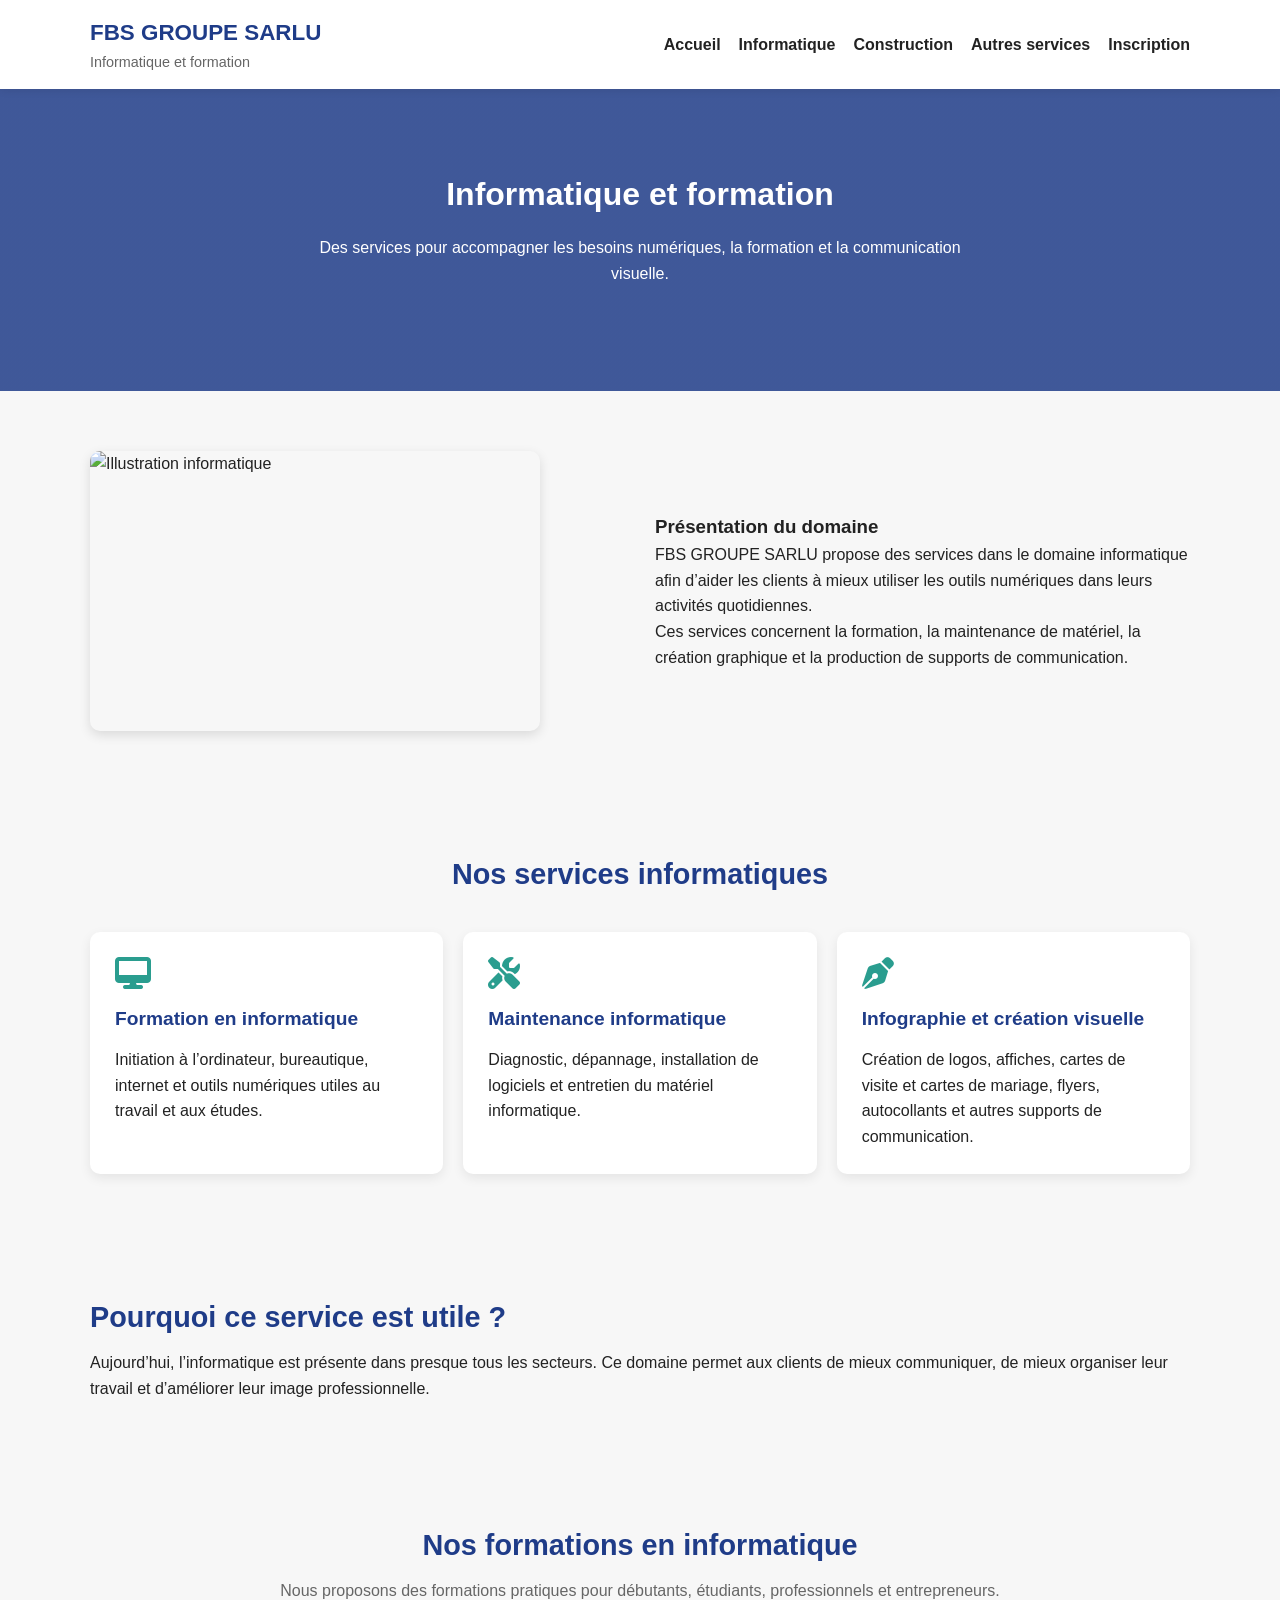
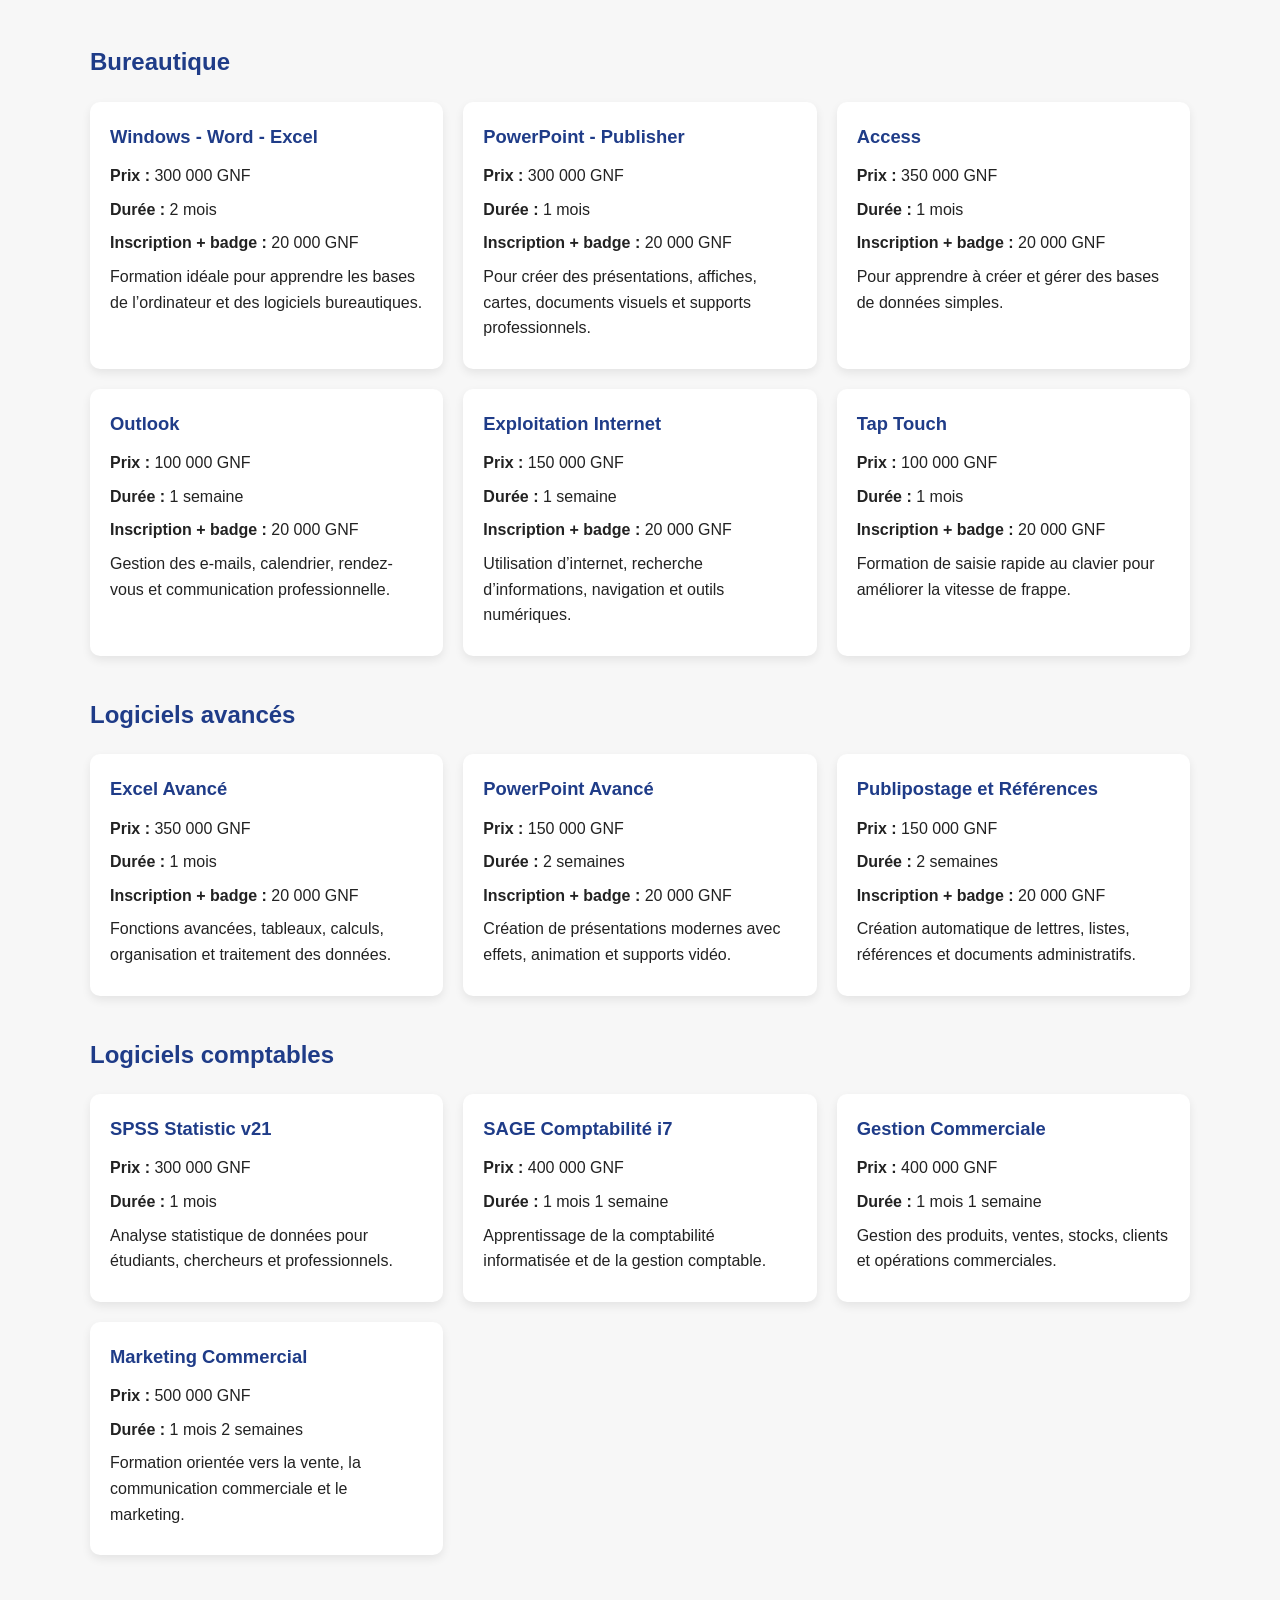
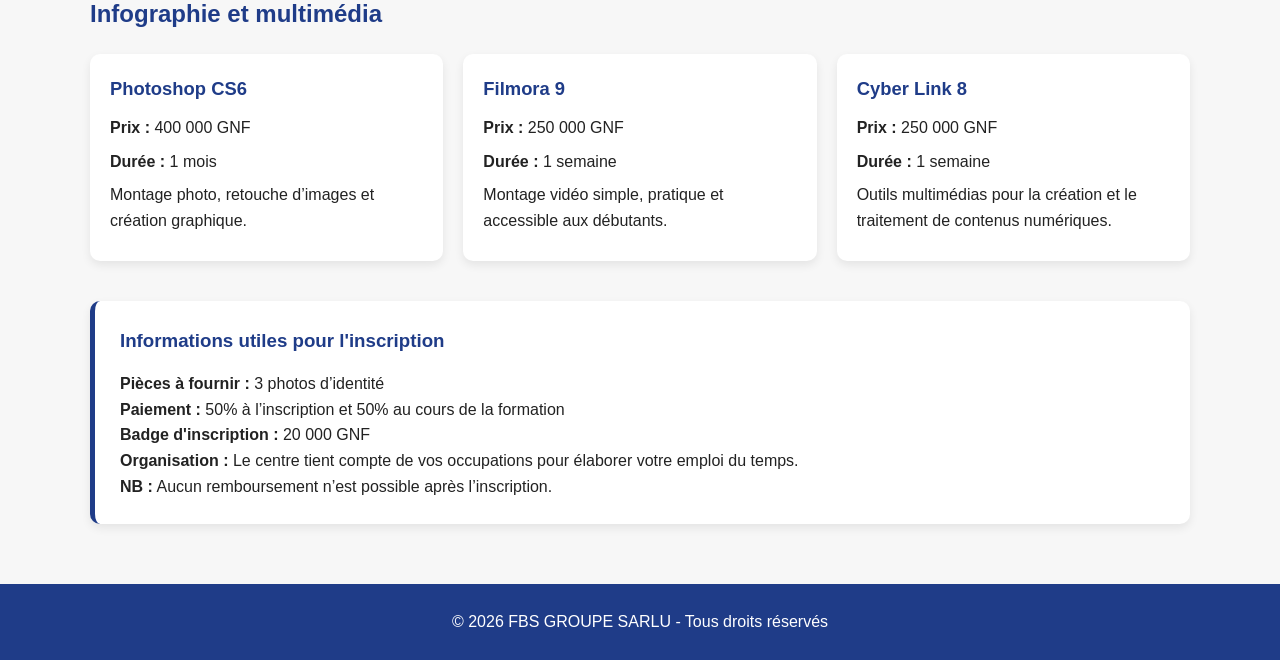
==== informatique.html @ cb2cd77f "Add files via upload" ====
<!DOCTYPE html>
<html lang="fr">
<head>
  <meta charset="UTF-8">
  <meta name="viewport" content="width=device-width, initial-scale=1.0">
  <title>FBS GROUPE SARLU - Informatique et formation</title>

<!-- Feuille de style principale -->

  <link rel="stylesheet" href="style.css">

  <!-- Bibliothèque d’icônes -->
  <link rel="stylesheet" href="https://cdnjs.cloudflare.com/ajax/libs/font-awesome/6.4.0/css/all.min.css">
</head>
<body>

  <!-- En-tête -->
  <header>
    <div class="conteneur contenu-entete">
      <div class="logo">
        <h1>FBS GROUPE SARLU</h1>
        <p>Informatique et formation</p>
      </div>

      <!-- Bouton du menu -->
      <button class="bouton-menu" id="boutonMenu" aria-label="Ouvrir le menu">
        <i class="fas fa-bars"></i>
      </button>

      <!-- Navigation -->
      <nav>
        <ul id="menu">
          <li><a href="index.html">Accueil</a></li>
          <li><a href="informatique.html">Informatique</a></li>
          <li><a href="construction.html">Construction</a></li>
          <li><a href="services.html">Autres services</a></li>
          <li><a href="inscription.html">Inscription</a></li>
        </ul>
      </nav>
    </div>
  </header>

  <!-- Bannière de page -->
  <section class="banniere-page informatique">
    <div class="conteneur">
      <h2>Informatique et formation</h2>
      <p>Des services pour accompagner les besoins numériques, la formation et la communication visuelle.</p>
    </div>
  </section>

  <!-- Présentation du domaine -->
  <section>
    <div class="conteneur">
      <div class="image-texte">
        <img src="IMAGES/FBS2.jpeg" alt="Illustration informatique" title="Informatique">
        <div>
          <h3>Présentation du domaine</h3>
          <p>
            FBS GROUPE SARLU propose des services dans le domaine informatique afin d’aider
            les clients à mieux utiliser les outils numériques dans leurs activités quotidiennes.
          </p>
          <p>
            Ces services concernent la formation, la maintenance de matériel, la création graphique
            et la production de supports de communication.
          </p>
        </div>
      </div>
    </div>
  </section>

  <!-- Liste des services -->
  <section>
    <div class="conteneur">
      <div class="titre-section">
        <h2>Nos services informatiques</h2>
      </div>

      <div class="grille-3">
        <div class="carte">
          <i class="fas fa-desktop"></i>
          <h3>Formation en informatique</h3>
          <p>Initiation à l’ordinateur, bureautique, internet et outils numériques utiles au travail et aux études.</p>
        </div>

        <div class="carte">
          <i class="fas fa-screwdriver-wrench"></i>
          <h3>Maintenance informatique</h3>
          <p>Diagnostic, dépannage, installation de logiciels et entretien du matériel informatique.</p>
        </div>

        <div class="carte">
          <i class="fas fa-pen-nib"></i>
          <h3>Infographie et création visuelle</h3>
          <p>Création de logos, affiches, cartes de visite et cartes de mariage, flyers, autocollants et autres supports de communication.</p>
        </div>
      </div>
    </div>
  </section>

  <!-- Utilité du service -->
  <section>
    <div class="conteneur">
      <h2 class="titre-simple">Pourquoi ce service est utile ?</h2>
      <p>
        Aujourd’hui, l’informatique est présente dans presque tous les secteurs. Ce domaine permet
        aux clients de mieux communiquer, de mieux organiser leur travail et d’améliorer leur image professionnelle.
      </p>
    </div>
  </section>

  <section class="formations-info">
  <div class="conteneur">
    <div class="titre-section">
      <h2>Nos formations en informatique</h2>
      <p>
        Nous proposons des formations pratiques pour débutants, étudiants,
        professionnels et entrepreneurs.
      </p>
    </div>

    <!-- Bureautique -->
    <h3 class="titre-categorie">Bureautique</h3>
    <div class="grille-formations">

      <div class="formation">
        <h4>Windows - Word - Excel</h4>
        <p><strong>Prix :</strong> 300 000 GNF</p>
        <p><strong>Durée :</strong> 2 mois</p>
        <p><strong>Inscription + badge :</strong> 20 000 GNF</p>
        <p>Formation idéale pour apprendre les bases de l’ordinateur et des logiciels bureautiques.</p>
      </div>

      <div class="formation">
        <h4>PowerPoint - Publisher</h4>
        <p><strong>Prix :</strong> 300 000 GNF</p>
        <p><strong>Durée :</strong> 1 mois</p>
        <p><strong>Inscription + badge :</strong> 20 000 GNF</p>
        <p>Pour créer des présentations, affiches, cartes, documents visuels et supports professionnels.</p>
      </div>

      <div class="formation">
        <h4>Access</h4>
        <p><strong>Prix :</strong> 350 000 GNF</p>
        <p><strong>Durée :</strong> 1 mois</p>
        <p><strong>Inscription + badge :</strong> 20 000 GNF</p>
        <p>Pour apprendre à créer et gérer des bases de données simples.</p>
      </div>

      <div class="formation">
        <h4>Outlook</h4>
        <p><strong>Prix :</strong> 100 000 GNF</p>
        <p><strong>Durée :</strong> 1 semaine</p>
        <p><strong>Inscription + badge :</strong> 20 000 GNF</p>
        <p>Gestion des e-mails, calendrier, rendez-vous et communication professionnelle.</p>
      </div>

      <div class="formation">
        <h4>Exploitation Internet</h4>
        <p><strong>Prix :</strong> 150 000 GNF</p>
        <p><strong>Durée :</strong> 1 semaine</p>
        <p><strong>Inscription + badge :</strong> 20 000 GNF</p>
        <p>Utilisation d’internet, recherche d’informations, navigation et outils numériques.</p>
      </div>

      <div class="formation">
        <h4>Tap Touch</h4>
        <p><strong>Prix :</strong> 100 000 GNF</p>
        <p><strong>Durée :</strong> 1 mois</p>
        <p><strong>Inscription + badge :</strong> 20 000 GNF</p>
        <p>Formation de saisie rapide au clavier pour améliorer la vitesse de frappe.</p>
      </div>

    </div>

    <!-- Logiciels avancés -->
    <h3 class="titre-categorie">Logiciels avancés</h3>
    <div class="grille-formations">

      <div class="formation">
        <h4>Excel Avancé</h4>
        <p><strong>Prix :</strong> 350 000 GNF</p>
        <p><strong>Durée :</strong> 1 mois</p>
        <p><strong>Inscription + badge :</strong> 20 000 GNF</p>
        <p>Fonctions avancées, tableaux, calculs, organisation et traitement des données.</p>
      </div>

      <div class="formation">
        <h4>PowerPoint Avancé</h4>
        <p><strong>Prix :</strong> 150 000 GNF</p>
        <p><strong>Durée :</strong> 2 semaines</p>
        <p><strong>Inscription + badge :</strong> 20 000 GNF</p>
        <p>Création de présentations modernes avec effets, animation et supports vidéo.</p>
      </div>

      <div class="formation">
        <h4>Publipostage et Références</h4>
        <p><strong>Prix :</strong> 150 000 GNF</p>
        <p><strong>Durée :</strong> 2 semaines</p>
        <p><strong>Inscription + badge :</strong> 20 000 GNF</p>
        <p>Création automatique de lettres, listes, références et documents administratifs.</p>
      </div>

    </div>

    <!-- Logiciels comptables -->
    <h3 class="titre-categorie">Logiciels comptables</h3>
    <div class="grille-formations">

      <div class="formation">
        <h4>SPSS Statistic v21</h4>
        <p><strong>Prix :</strong> 300 000 GNF</p>
        <p><strong>Durée :</strong> 1 mois</p>
        <p>Analyse statistique de données pour étudiants, chercheurs et professionnels.</p>
      </div>

      <div class="formation">
        <h4>SAGE Comptabilité i7</h4>
        <p><strong>Prix :</strong> 400 000 GNF</p>
        <p><strong>Durée :</strong> 1 mois 1 semaine</p>
        <p>Apprentissage de la comptabilité informatisée et de la gestion comptable.</p>
      </div>

      <div class="formation">
        <h4>Gestion Commerciale</h4>
        <p><strong>Prix :</strong> 400 000 GNF</p>
        <p><strong>Durée :</strong> 1 mois 1 semaine</p>
        <p>Gestion des produits, ventes, stocks, clients et opérations commerciales.</p>
      </div>

      <div class="formation">
        <h4>Marketing Commercial</h4>
        <p><strong>Prix :</strong> 500 000 GNF</p>
        <p><strong>Durée :</strong> 1 mois 2 semaines</p>
        <p>Formation orientée vers la vente, la communication commerciale et le marketing.</p>
      </div>

    </div>

    <!-- Infographie / multimédia -->
    <h3 class="titre-categorie">Infographie et multimédia</h3>
    <div class="grille-formations">

      <div class="formation">
        <h4>Photoshop CS6</h4>
        <p><strong>Prix :</strong> 400 000 GNF</p>
        <p><strong>Durée :</strong> 1 mois</p>
        <p>Montage photo, retouche d’images et création graphique.</p>
      </div>

      <div class="formation">
        <h4>Filmora 9</h4>
        <p><strong>Prix :</strong> 250 000 GNF</p>
        <p><strong>Durée :</strong> 1 semaine</p>
        <p>Montage vidéo simple, pratique et accessible aux débutants.</p>
      </div>

      <div class="formation">
        <h4>Cyber Link 8</h4>
        <p><strong>Prix :</strong> 250 000 GNF</p>
        <p><strong>Durée :</strong> 1 semaine</p>
        <p>Outils multimédias pour la création et le traitement de contenus numériques.</p>
      </div>

    </div>

    <!-- Bloc inscription -->
    <div class="infos-inscription">
      <h3>Informations utiles pour l'inscription</h3>
      <p><strong>Pièces à fournir :</strong> 3 photos d’identité</p>
      <p><strong>Paiement :</strong> 50% à l’inscription et 50% au cours de la formation</p>
      <p><strong>Badge d'inscription :</strong> 20 000 GNF</p>
      <p><strong>Organisation :</strong> Le centre tient compte de vos occupations pour élaborer votre emploi du temps.</p>
      <p><strong>NB :</strong> Aucun remboursement n’est possible après l’inscription.</p>
    </div>
  </div>
</section>

  <!-- Pied de page -->
  <footer>
    <p>&copy; 2026 FBS GROUPE SARLU - Tous droits réservés</p>
  </footer>

 
</body>
</html>
---- style.css ----
/* COULEURS DU SITE */
:root {
  --bleu: #1f3c88;
  --vert: #2a9d8f;
  --rouge: #e63946;
  --blanc: #ffffff;
  --gris-clair: #f7f7f7;
  --gris: #666;
  --noir: #222;
}

  /* RÉGLAGES GÉNÉRAUX */
* {
  margin: 0;
  padding: 0;
  box-sizing: border-box;
}

body {
  font-family: Arial, sans-serif;
  background-color: var(--gris-clair);
  color: var(--noir);
  line-height: 1.6;
}

/* Conteneur principal */
.conteneur {
  width: 90%;
  max-width: 1100px;
  margin: auto;
}

  /* EN-TÊTE */
header {
  background-color: var(--blanc);
  box-shadow: 0 2px 8px rgba(0, 0, 0, 0.08);
  position: sticky;
  top: 0;
  z-index: 1000;
}

.contenu-entete {
  display: flex;
  justify-content: space-between;
  align-items: center;
  padding: 15px 0;
  position: relative;
}

.logo h1 {
  color: var(--bleu);
  font-size: 1.4rem;
}

.logo p {
  color: var(--gris);
  font-size: 0.9rem;
}

   /* MENU DE NAVIGATION */
nav ul {
  list-style: none;
  display: flex;
  gap: 18px;
}

nav a {
  text-decoration: none;
  color: var(--noir);
  font-weight: bold;
}

nav a:hover {
  color: var(--vert);
}

/* Bouton menu mobile */
.bouton-menu {
  display: none;
  background: none;
  border: none;
  font-size: 1.4rem;
  color: var(--bleu);
  cursor: pointer;
}

   /* BANNIÈRES */
.banniere,
.banniere-page {
  color: white;
  text-align: center;
  padding: 80px 20px;
  background-size: cover;
  background-position: center;
}

/* Image de fond de chaque page */
.accueil {
  background:
    linear-gradient(rgba(31, 60, 136, 0.85), rgba(31, 60, 136, 0.85)),
    url("IMAGES/fond_cyber.jpeg");
}

.informatique {
  background:
    linear-gradient(rgba(31, 60, 136, 0.85), rgba(31, 60, 136, 0.85)),
    url("IMAGES/fond_informatique.jpg");
}

.construction {
  background:
    linear-gradient(rgba(31, 60, 136, 0.85), rgba(31, 60, 136, 0.85)),
    url("IMAGES/fond_construction.jpg");
}

.services {
  background:
    linear-gradient(rgba(31, 60, 136, 0.85), rgba(31, 60, 136, 0.85)),
    url("IMAGES/font_service.jpg");
}

.inscription-page {
  background:
    linear-gradient(rgba(31, 60, 136, 0.85), rgba(31, 60, 136, 0.85)),
    url("IMAGES/inscripyion.jpg");
}

.banniere h2,
.banniere-page h2 {
  font-size: 2rem;
  margin-bottom: 15px;
}

.banniere p,
.banniere-page p {
  max-width: 700px;
  margin: 0 auto 25px;
}

/* BOUTONS */
.bouton {
  display: inline-block;
  background-color: var(--rouge);
  color: white;
  text-decoration: none;
  padding: 12px 22px;
  border-radius: 6px;
  font-weight: bold;
}

.petit-bouton {
  margin-top: 15px;
  padding: 10px 16px;
}

   /*  SECTIONS */
section {
  padding: 60px 0;
}

.titre-section {
  text-align: center;
  margin-bottom: 35px;
}

.titre-section h2,
.titre-simple {
  color: var(--bleu);
  font-size: 1.8rem;
  margin-bottom: 10px;
}

.titre-section p {
  color: var(--gris);
}

   /* CARTES / SERVICES */
.grille-3 {
  display: grid;
  grid-template-columns: repeat(3, 1fr);
  gap: 20px;
}

.carte {
  background-color: var(--blanc);
  padding: 25px;
  border-radius: 10px;
  box-shadow: 0 4px 12px rgba(0, 0, 0, 0.08);
}

.carte i {
  font-size: 2rem;
  color: var(--vert);
  margin-bottom: 15px;
}

.carte h3 {
  color: var(--bleu);
  margin-bottom: 12px;
  font-size: 1.2rem;
}

   /* BLOCS IMAGE + TEXTE */
.contenu-direction,
.image-texte,
.boite-contact {
  display: grid;
  grid-template-columns: 1fr 1fr;
  gap: 30px;
  align-items: center;
}

.direction img,
.image-texte img {
  width: 100%;
  border-radius: 10px;
  object-fit: cover;
  box-shadow: 0 4px 12px rgba(0, 0, 0, 0.12);
}

/* Image un peu plus petite */
.image-texte img {
  max-width: 450px;
  height: 280px;
  object-position: center top;
}

.texte-direction {
  background-color: white;
  padding: 25px;
  border-radius: 10px;
  box-shadow: 0 4px 12px rgba(0, 0, 0, 0.08);
}

/* ÉQUIPE */
.equipe {
  background-color: #f3f3f3;
  padding: 70px 0;
}

.grille-equipe {
  display: grid;
  grid-template-columns: repeat(4, 1fr);
  gap: 8px;
}

.membre {
  background-color: white;
  text-align: center;
  overflow: hidden;
}

.membre img {
  width: 100%;
  height: 300px;
  object-fit: cover;
}

.infos-membre {
  background-color: #efefef;
  padding: 20px;
}

.membre h3 {
  font-weight: bold;
}

.membre .poste {
  color: #2f5aa8;
}

   /*FORMULAIRE */
form {
  background-color: white;
  padding: 25px;
  border-radius: 10px;
  box-shadow: 0 4px 12px rgba(0, 0, 0, 0.08);
}

label {
  display: block;
  margin-bottom: 6px;
  font-weight: bold;
  color: var(--bleu);
}

input,
select,
textarea {
  width: 100%;
  padding: 12px;
  margin-bottom: 15px;
  border: 1px solid #ccc;
  border-radius: 6px;
}

button {
  background-color: var(--bleu);
  color: white;
  border: none;
  padding: 12px 18px;
  border-radius: 6px;
  cursor: pointer;
}

form button {
  width: 100%;
}

   /* PIED DE PAGE */
footer {
  background-color: var(--bleu);
  color: white;
  text-align: center;
  padding: 25px;
}

   /*  VERSION TABLETTE */
@media (max-width: 900px) {
  .grille-3,
  .image-texte,
  .contenu-direction,
  .boite-contact,
  .grille-equipe {
    grid-template-columns: 1fr;
  }
}

   /*  VERSION MOBILE */
@media (max-width: 768px) {
  .bouton-menu {
    display: block;
  }

  nav ul {
    display: none;
    flex-direction: column;
    background-color: white;
    position: absolute;
    top: 70px;
    right: 5%;
    width: 220px;
    padding: 20px;
    border-radius: 10px;
    box-shadow: 0 4px 12px rgba(0, 0, 0, 0.1);
  }

  nav ul.show {
    display: flex;
  }

  .banniere h2,
  .banniere-page h2 {
    font-size: 1.6rem;
  }
}

.formations-info {
  padding: 60px 0;
  background: #f7f7f7;
}

.titre-categorie {
  color: #1f3c88;
  margin: 40px 0 20px;
  font-size: 1.5rem;
}

.grille-formations {
  display: grid;
  grid-template-columns: repeat(3, 1fr);
  gap: 20px;
}

.formation {
  background: white;
  padding: 20px;
  border-radius: 10px;
  box-shadow: 0 4px 10px rgba(0, 0, 0, 0.08);
}

.formation h4 {
  color: #1f3c88;
  margin-bottom: 12px;
  font-size: 1.15rem;
}

.formation p {
  margin-bottom: 8px;
  color: #222;
}

.infos-inscription {
  background: white;
  margin-top: 40px;
  padding: 25px;
  border-left: 5px solid #1f3c88;
  border-radius: 10px;
  box-shadow: 0 4px 10px rgba(0, 0, 0, 0.08);
}

.infos-inscription h3 {
  color: #1f3c88;
  margin-bottom: 15px;
}

@media (max-width: 900px) {
  .grille-formations {
    grid-template-columns: 1fr 1fr;
  }
}

@media (max-width: 768px) {
  .grille-formations {
    grid-template-columns: 1fr;
  }
}
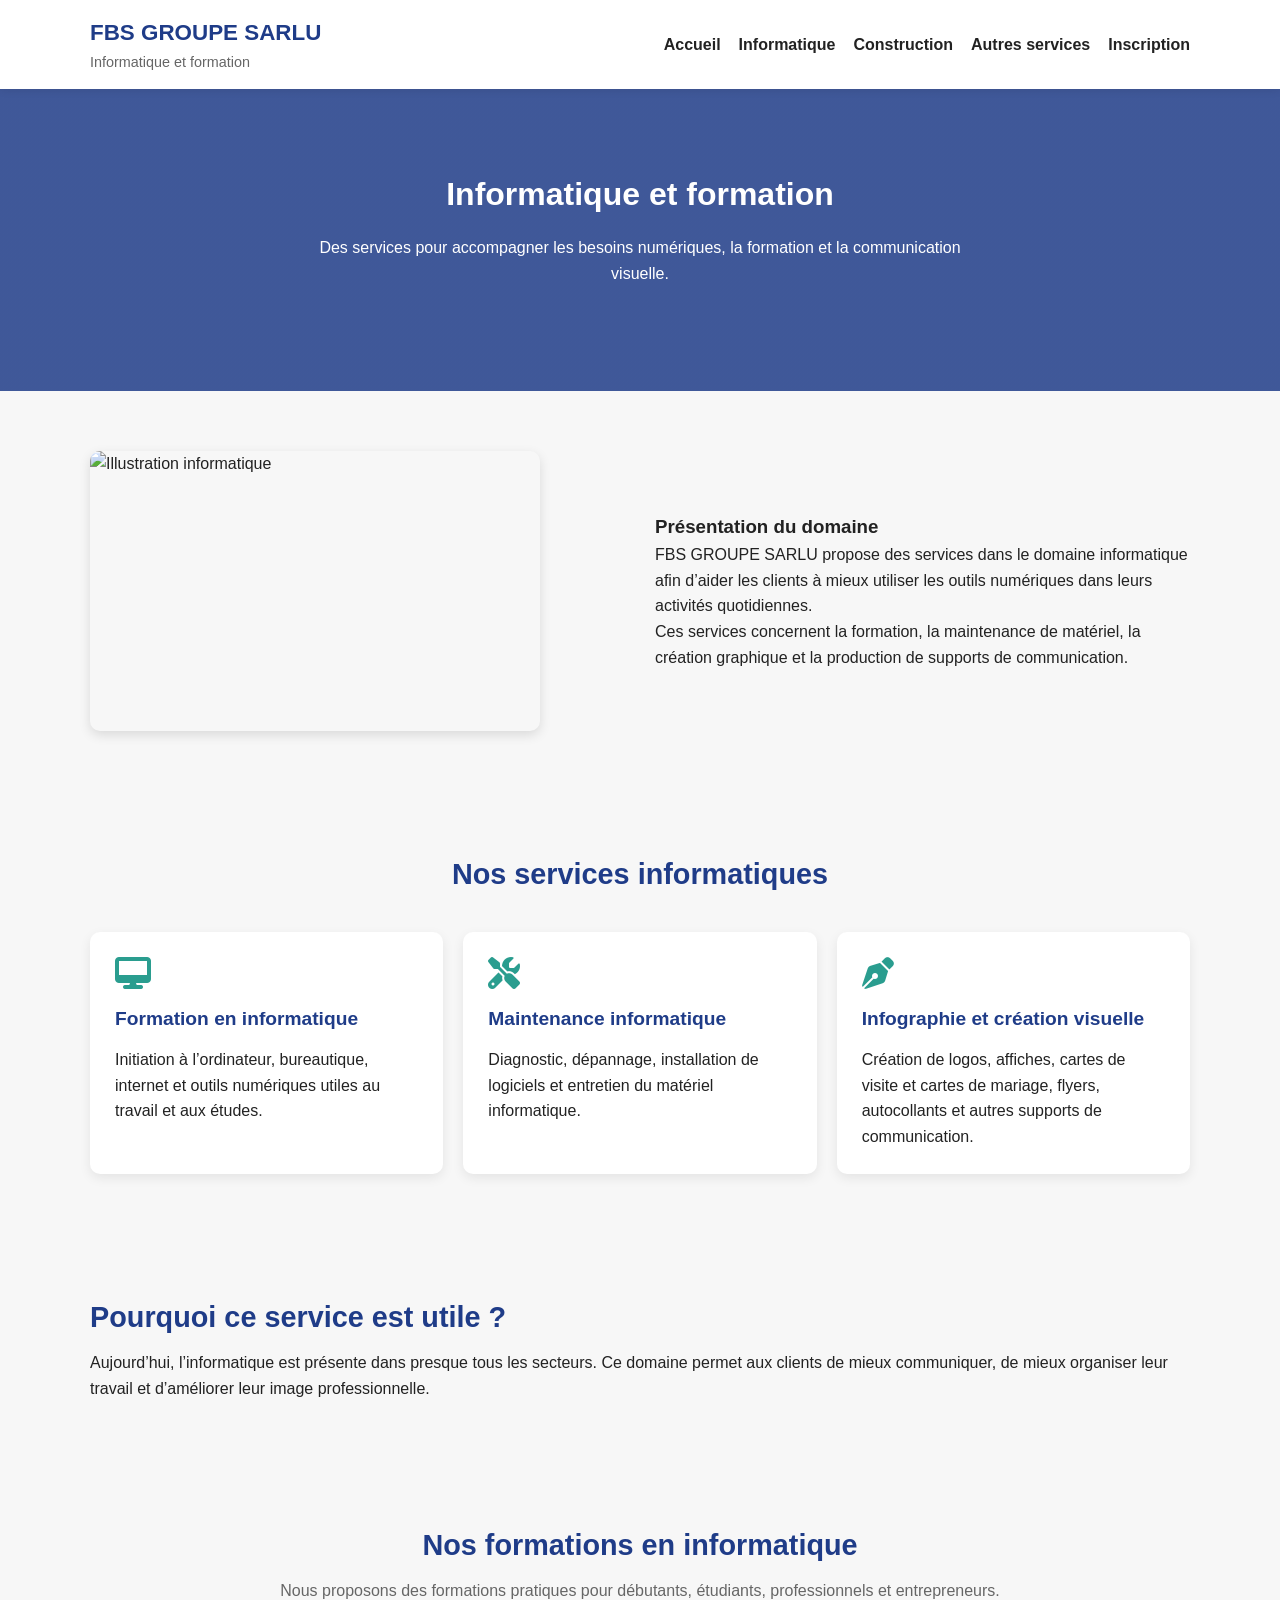
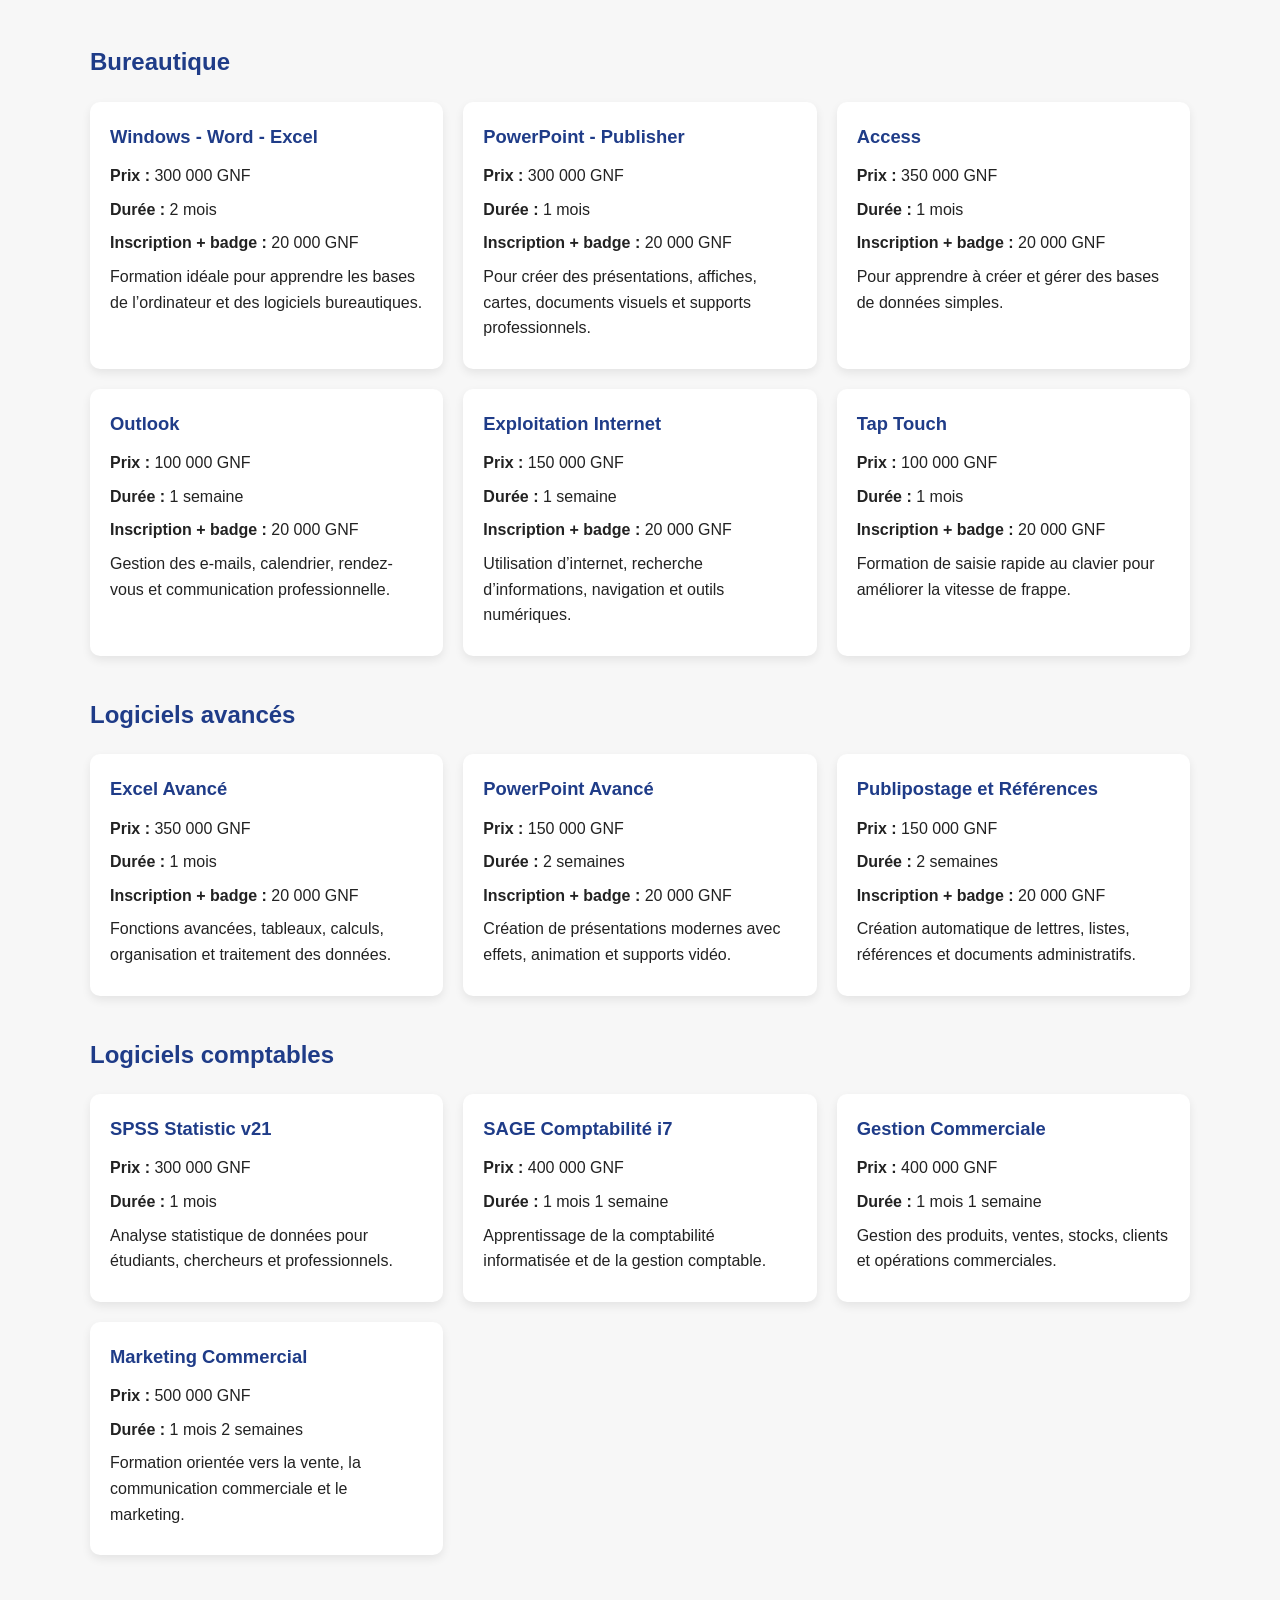
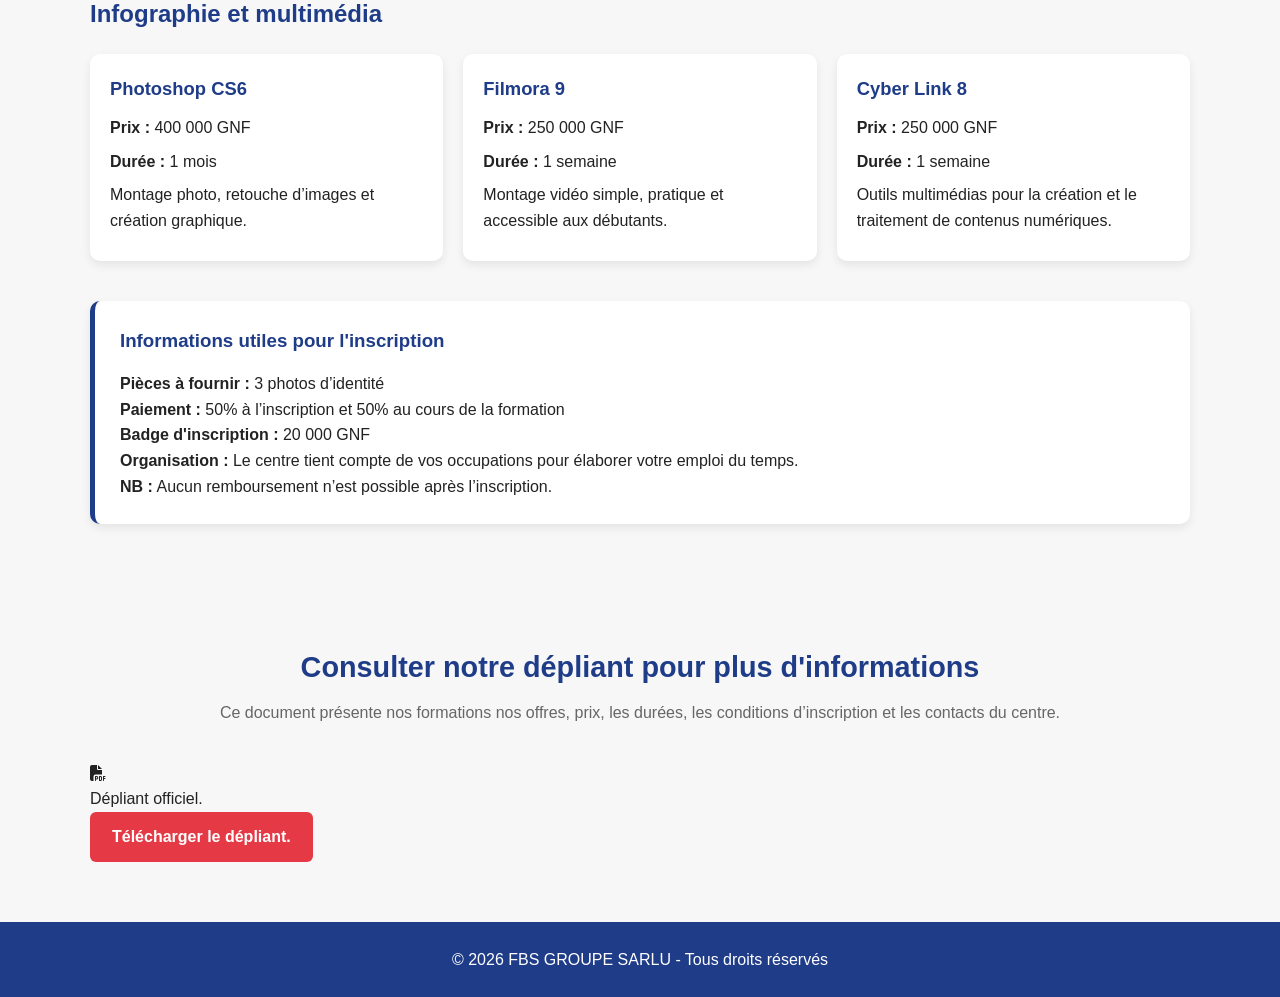
==== commit b5865d42: "Add files via upload" ====
--- a/informatique.html
+++ b/informatique.html
@@ -27,7 +27,7 @@
         <i class="fas fa-bars"></i>
       </button>
 
-      <!-- Navigation -->
+      <!-- Navigation  des pages en tete-->
       <nav>
         <ul id="menu">
           <li><a href="index.html">Accueil</a></li>
@@ -48,7 +48,7 @@
     </div>
   </section>
 
-  <!-- Présentation du domaine -->
+  <!-- Présentation des differents  domaine du centre-->
   <section>
     <div class="conteneur">
       <div class="image-texte">
@@ -274,6 +274,32 @@
     </div>
   </div>
 </section>
+<!-- Bloc PDF / Dépliant -->
+<section class="bloc-pdf">
+  <div class="conteneur">
+    <div class="titre-section">
+      <h2>Consulter notre dépliant pour plus d'informations</h2>
+      <p>
+        Ce document présente nos formations nos offres, prix, les durées,  
+        les conditions d’inscription et les contacts du centre. 
+      </p>
+    </div>
+
+    <div class="carte-pdf">
+      <div>
+        <i class="fas fa-file-pdf"></i>
+      </div>
+      <div>
+        <p>
+          Dépliant officiel.
+        </p>
+        <a href="PDF/FICHE_RENSEIGNEMENT.pdf" class="bouton" target="_blank">
+          Télécharger le dépliant.
+        </a>
+      </div>
+    </div>
+  </div>
+</section>
 
   <!-- Pied de page -->
   <footer>
--- a/style.css
+++ b/style.css
@@ -1,4 +1,4 @@
-   /* COULEURS DU SITE */
+/* COULEURS DU SITE */
 :root {
   --bleu: #1f3c88;
   --vert: #2a9d8f;
@@ -9,7 +9,7 @@
   --noir: #222;
 }
 
-  /* RÉGLAGES GÉNÉRAUX */
+/* RÉGLAGES GÉNÉRAUX */
 * {
   margin: 0;
   padding: 0;
@@ -30,7 +30,7 @@
   margin: auto;
 }
 
-  /* EN-TÊTE */
+/* EN-TÊTE */
 header {
   background-color: var(--blanc);
   box-shadow: 0 2px 8px rgba(0, 0, 0, 0.08);
@@ -57,7 +57,7 @@
   font-size: 0.9rem;
 }
 
-   /* MENU DE NAVIGATION */
+/* MENU DE NAVIGATION */
 nav ul {
   list-style: none;
   display: flex;
@@ -84,7 +84,7 @@
   cursor: pointer;
 }
 
-   /* BANNIÈRES */
+/* BANNIÈRES */
 .banniere,
 .banniere-page {
   color: white;
@@ -96,32 +96,35 @@
 
 /* Image de fond de chaque page */
 .accueil {
-  background:
-    linear-gradient(rgba(31, 60, 136, 0.85), rgba(31, 60, 136, 0.85)),
+  background: linear-gradient(rgba(31, 61, 136, 0.664), rgba(31, 61, 136, 0.664)), 
     url("IMAGES/fond_cyber.jpeg");
+    background-size: contain;
+    background-position: center;
 }
 
 .informatique {
-  background:
-    linear-gradient(rgba(31, 60, 136, 0.85), rgba(31, 60, 136, 0.85)),
-    url("IMAGES/fond_informatique.jpg");
+  background: linear-gradient(rgba(31, 60, 136, 0.85), rgba(31, 60, 136, 0.85)), 
+    url("IMAGES/formation_informatique.jpeg");
+  background-size: cover;
+  background-position: center;
 }
 
 .construction {
-  background:
-    linear-gradient(rgba(31, 60, 136, 0.85), rgba(31, 60, 136, 0.85)),
+  background: linear-gradient(rgba(31, 61, 136, 0.664), rgba(31, 61, 136, 0.664)), 
     url("IMAGES/fond_construction.jpg");
+    background-size: cover;
+    background-position: center;
 }
 
 .services {
-  background:
-    linear-gradient(rgba(31, 60, 136, 0.85), rgba(31, 60, 136, 0.85)),
+  background: linear-gradient(rgba(31, 60, 136, 0.85), rgba(31, 60, 136, 0.85)), 
     url("IMAGES/font_service.jpg");
+    background-size: cover;
+    background-position: center;
 }
 
 .inscription-page {
-  background:
-    linear-gradient(rgba(31, 60, 136, 0.85), rgba(31, 60, 136, 0.85)),
+  background: linear-gradient(rgba(249, 249, 250, 0), rgba(106, 119, 153, 0.85)),
     url("IMAGES/inscripyion.jpg");
 }
 
@@ -153,7 +156,7 @@
   padding: 10px 16px;
 }
 
-   /*  SECTIONS */
+/* SECTIONS */
 section {
   padding: 60px 0;
 }
@@ -174,7 +177,7 @@
   color: var(--gris);
 }
 
-   /* CARTES / SERVICES */
+/* CARTES / SERVICES */
 .grille-3 {
   display: grid;
   grid-template-columns: repeat(3, 1fr);
@@ -200,7 +203,7 @@
   font-size: 1.2rem;
 }
 
-   /* BLOCS IMAGE + TEXTE */
+/* BLOCS DES INFORMATIONS LIEES AUX IMAGES ET TEXTES */
 .contenu-direction,
 .image-texte,
 .boite-contact {
@@ -269,7 +272,13 @@
   color: #2f5aa8;
 }
 
-   /*FORMULAIRE */
+.membre a {
+  color: #2f5aa8;
+  decoration : none;
+  background-position: center;
+}
+
+/*FORMULAIRE */
 form {
   background-color: white;
   padding: 25px;
@@ -307,7 +316,7 @@
   width: 100%;
 }
 
-   /* PIED DE PAGE */
+/* PIED DE PAGE */
 footer {
   background-color: var(--bleu);
   color: white;
@@ -315,7 +324,7 @@
   padding: 25px;
 }
 
-   /*  VERSION TABLETTE */
+/* VERSION TABLETTE */
 @media (max-width: 900px) {
   .grille-3,
   .image-texte,
@@ -326,8 +335,8 @@
   }
 }
 
-   /*  VERSION MOBILE */
-@media (max-width: 768px) {
+/* VERSION MOBILE */
+@media screen and (max-width: 1200px) {
   .bouton-menu {
     display: block;
   }
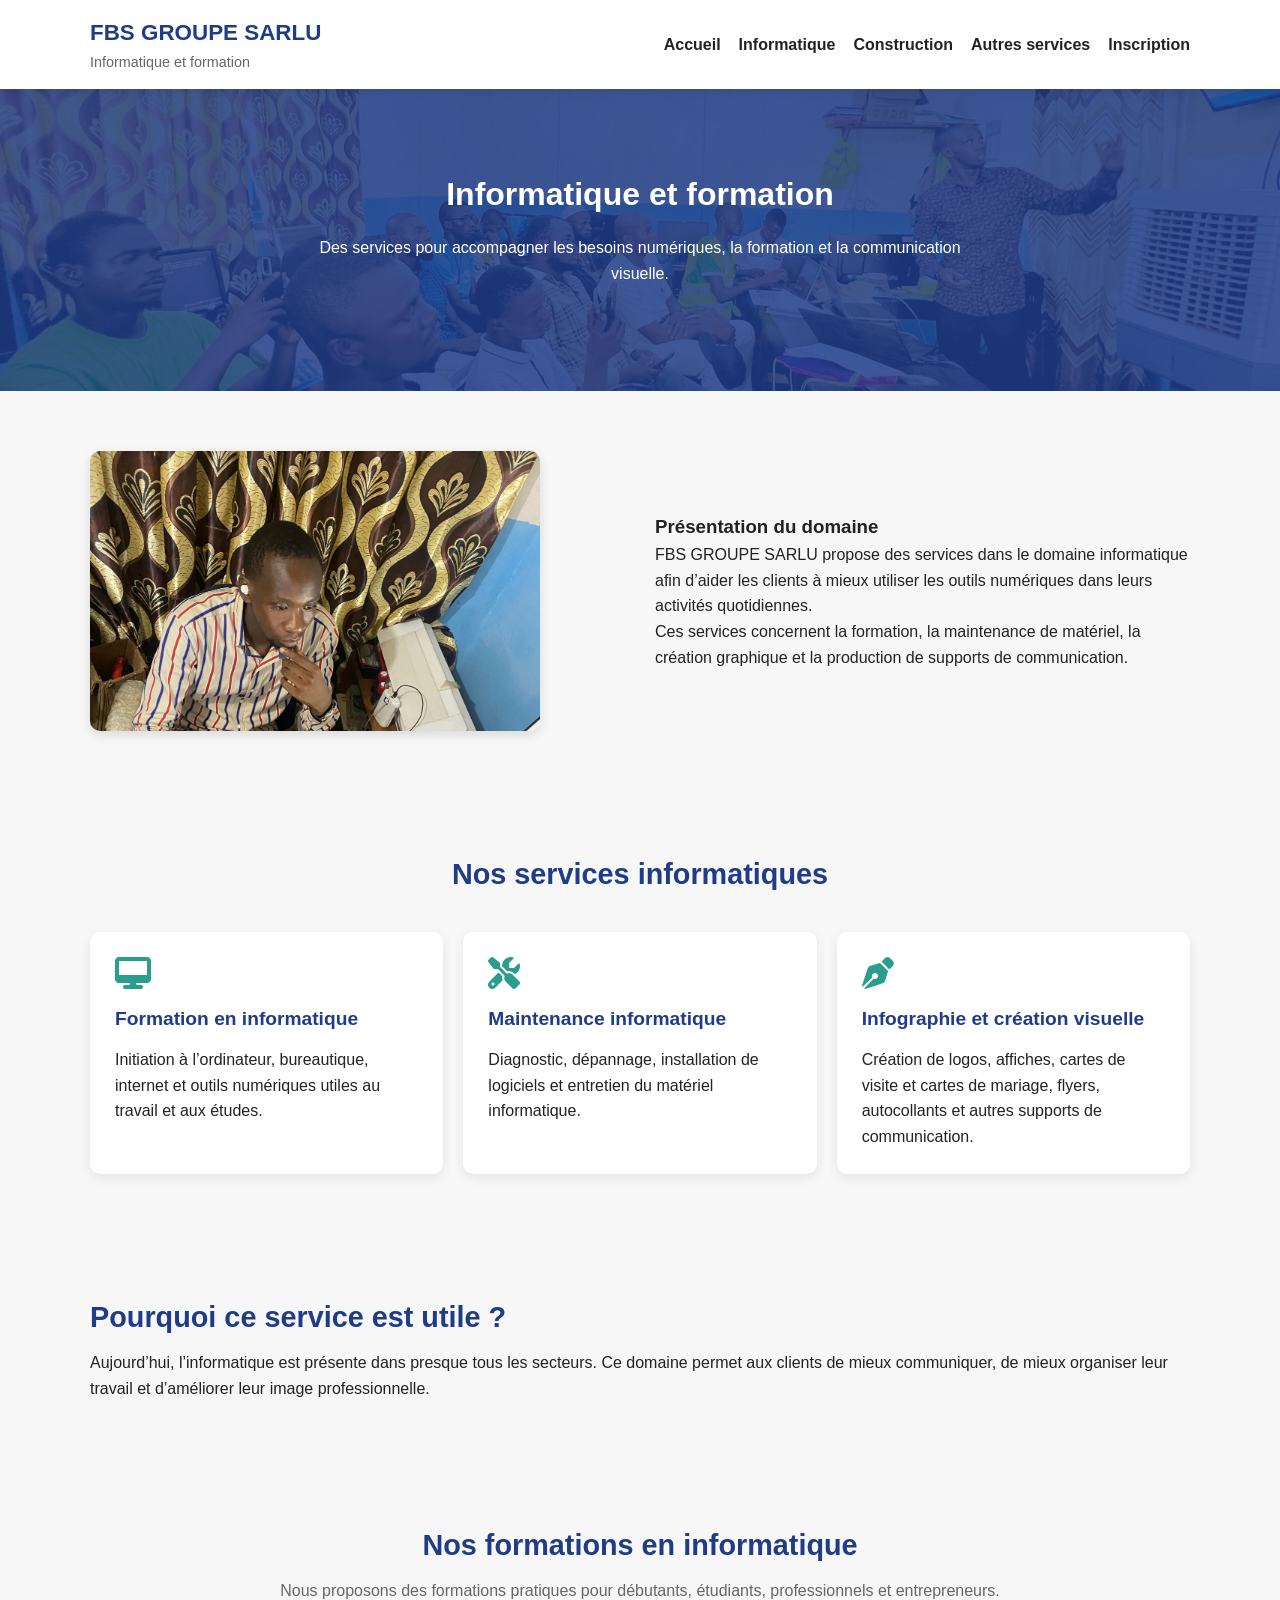
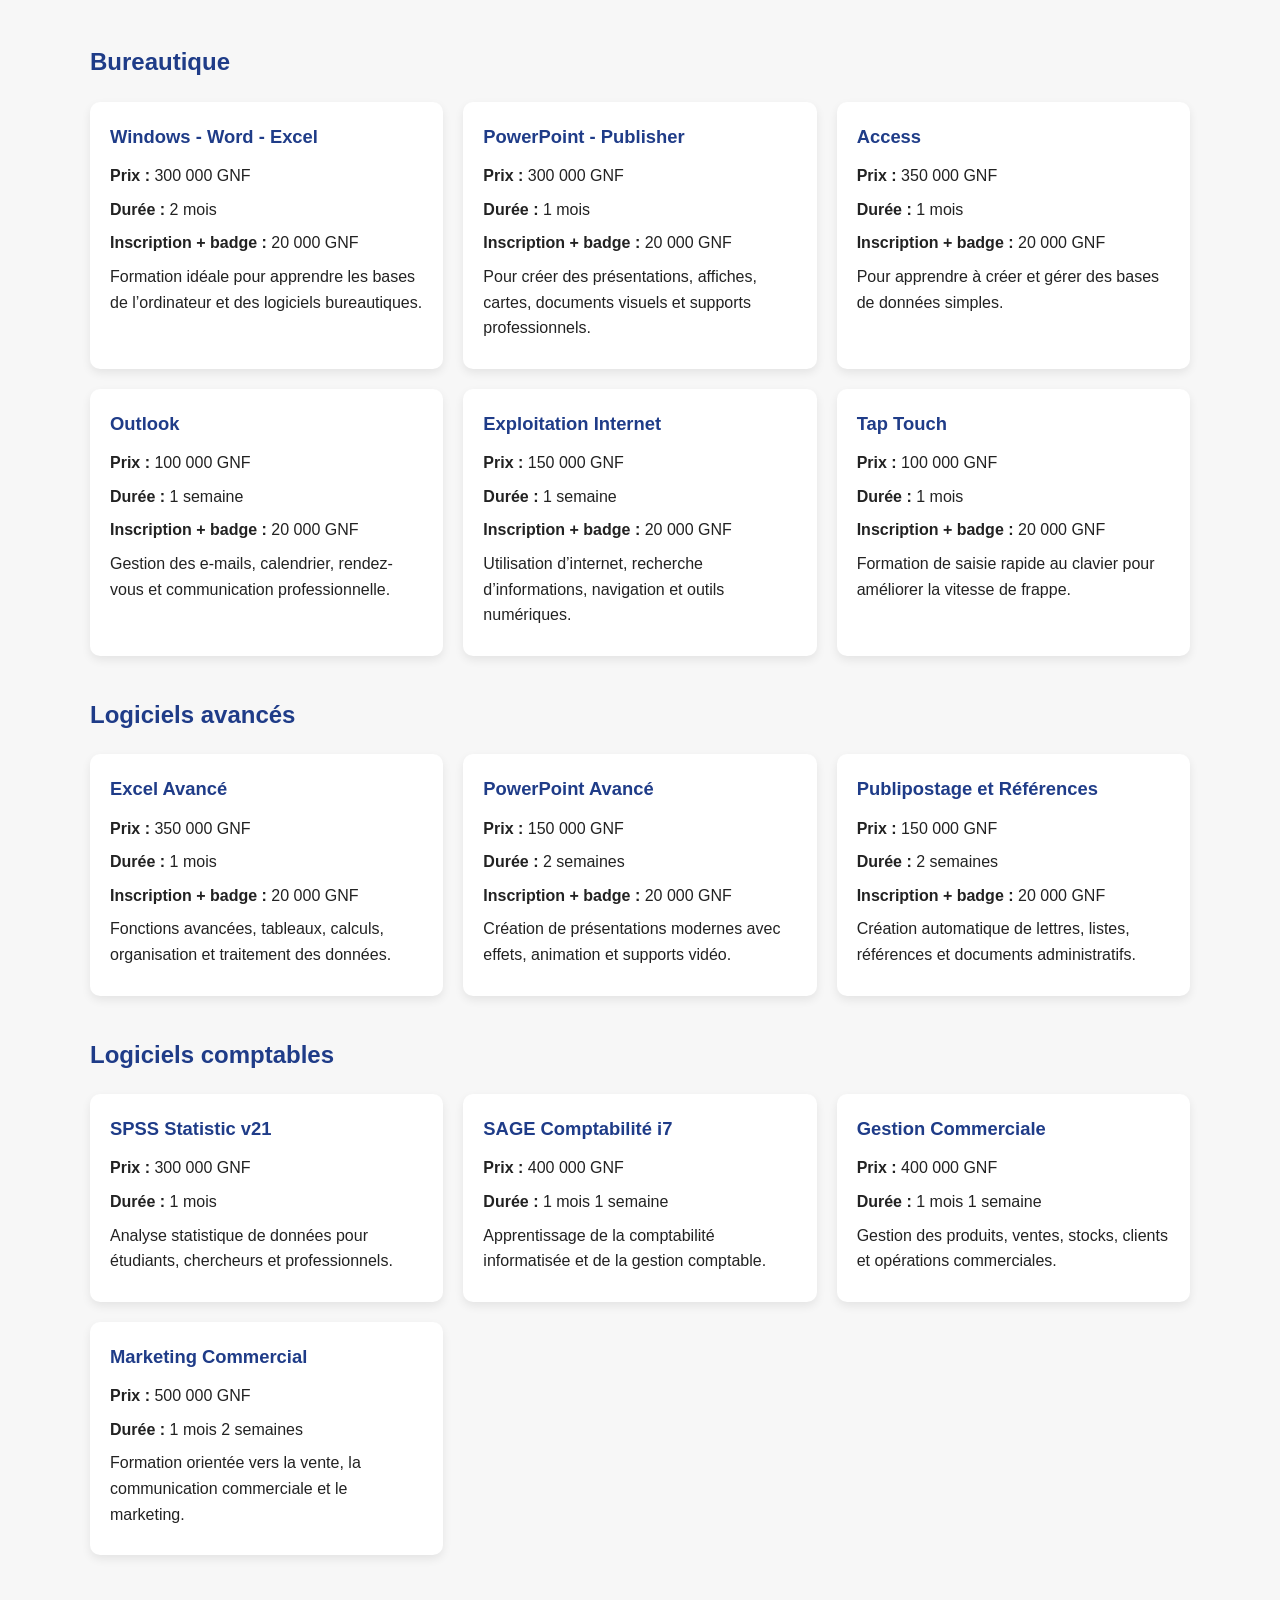
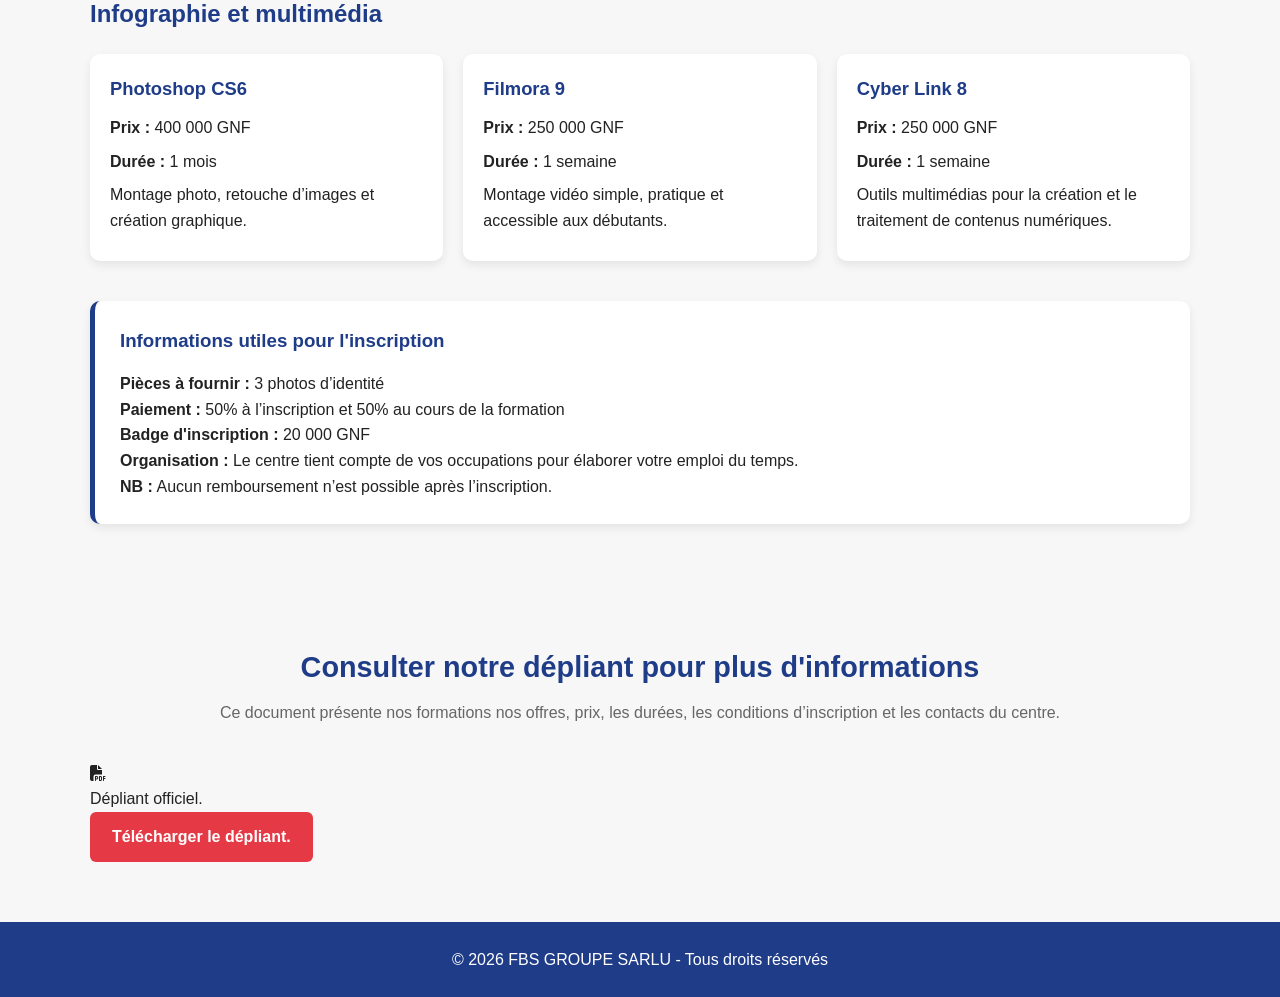
==== commit 7a8c9203: "Add files via upload" ====
--- a/informatique.html
+++ b/informatique.html
@@ -305,7 +305,6 @@
   <footer>
     <p>&copy; 2026 FBS GROUPE SARLU - Tous droits réservés</p>
   </footer>
-
- 
-</body>
+<script src="script.js"></script>
+ </body>
 </html>
--- a/style.css
+++ b/style.css
@@ -423,4 +423,8 @@
   .grille-formations {
     grid-template-columns: 1fr;
   }
+}
+
+nav ul.show {
+  display: flex;
 }
